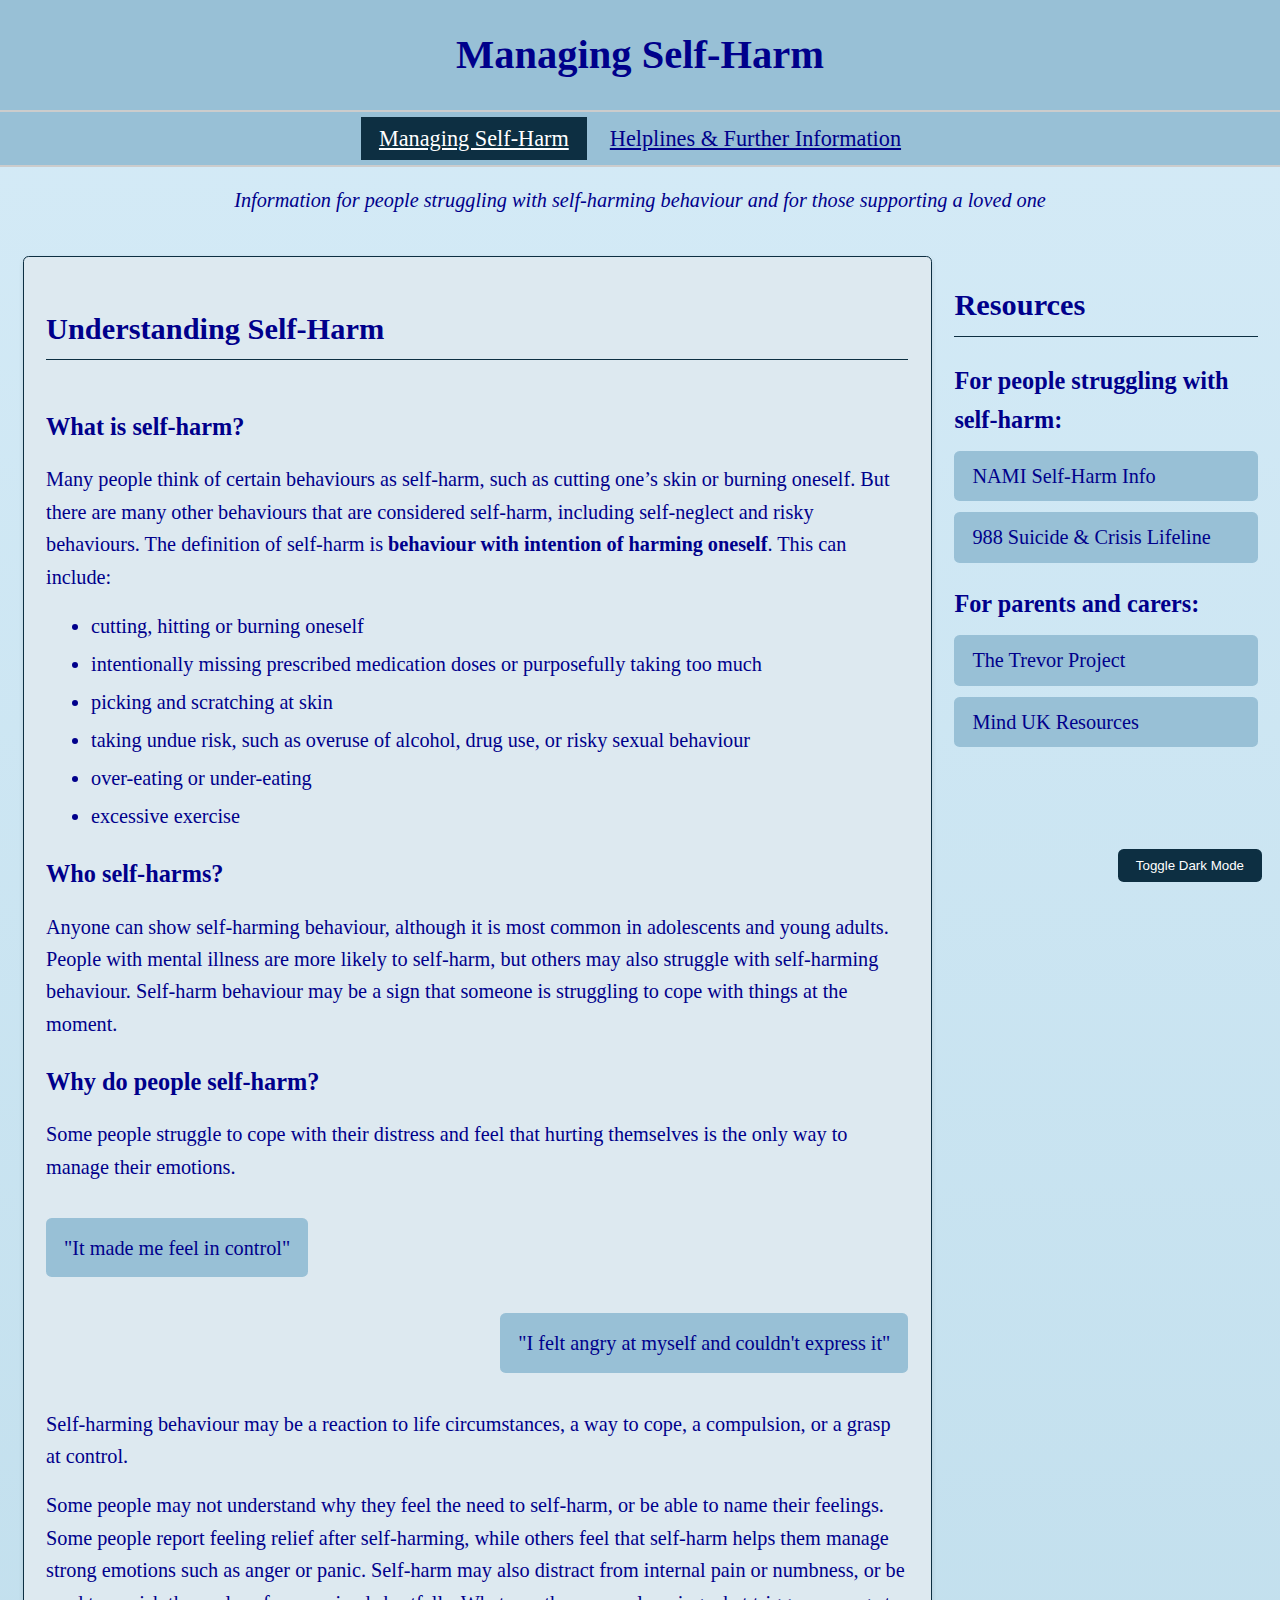
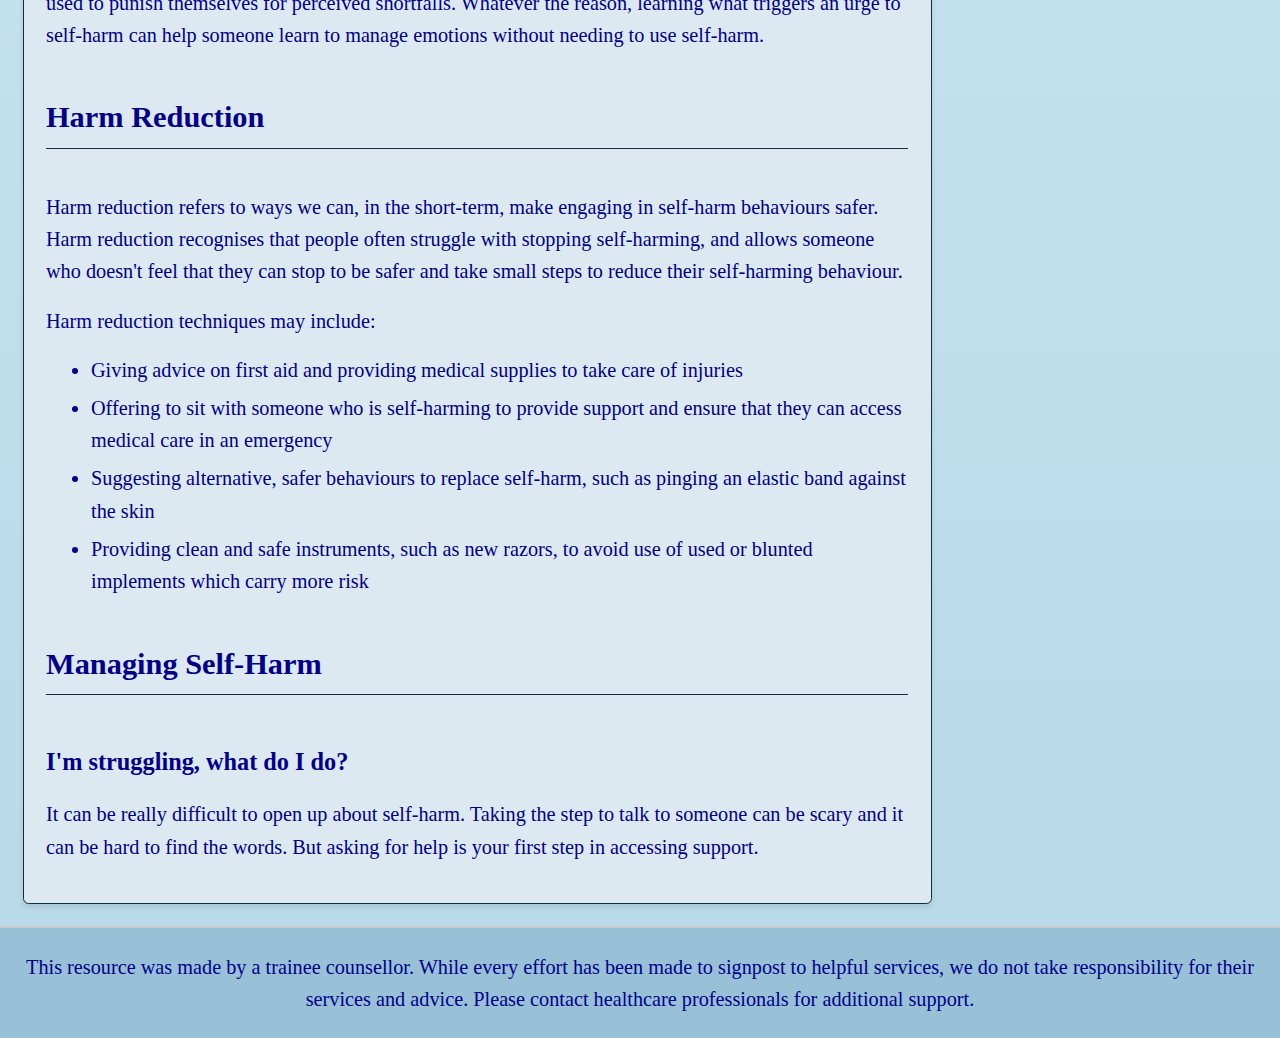
==== index.html @ 4cd1312b "Add files via upload" ====
<!DOCTYPE html>
<html lang="en">
<head>
    <meta charset="UTF-8">
    <meta name="viewport" content="width=device-width, initial-scale=1.0">
    <meta name="description" content="A resource for managing self-harm, offering information and support options.">
    <title>Managing Self-Harm</title>
    <link rel="stylesheet" href="styles.css">
</head>
<body>
    <header class="banner">
        <h1>Managing Self-Harm</h1>
    </header>
    
    <nav class="tabs">
        <a class="tab active" href="index.html">Managing Self-Harm</a>
        <a class="tab" href="resources.html">Helplines & Further Information</a>
    </nav>
    
    <p class="intro-text">Information for people struggling with self-harming behaviour and for those supporting a loved one</p>
    
    <main class="container">
        <section class="main-content">
            <div class="section">
                <h2>Understanding Self-Harm</h2>
                <div class="section-content">
                    <h3>What is self-harm?</h3>
                    <p>Many people think of certain behaviours as self-harm, such as cutting one’s skin or burning oneself. But there are many other behaviours that are considered self-harm, including self-neglect and risky behaviours. The definition of self-harm is <strong>behaviour with intention of harming oneself</strong>. This can include:</p>
                    <ul>
                        <li>cutting, hitting or burning oneself</li>
                        <li>intentionally missing prescribed medication doses or purposefully taking too much</li>
                        <li>picking and scratching at skin</li>
                        <li>taking undue risk, such as overuse of alcohol, drug use, or risky sexual behaviour</li>
                        <li>over-eating or under-eating</li>
                        <li>excessive exercise</li>
                    </ul>
                    <h3>Who self-harms?</h3>
                    <p>Anyone can show self-harming behaviour, although it is most common in adolescents and young adults. People with mental illness are more likely to self-harm, but others may also struggle with self-harming behaviour. Self-harm behaviour may be a sign that someone is struggling to cope with things at the moment.</p>
                    <h3>Why do people self-harm?</h3>
                    <p>Some people struggle to cope with their distress and feel that hurting themselves is the only way to manage their emotions.</p>
                    <div class="speech-bubble left">
                        <p>"It made me feel in control"</p>
                    </div>
                    <div class="speech-bubble-container right">
                        <div class="speech-bubble right">
                            <p>"I felt angry at myself and couldn't express it"</p>
                        </div>
                    </div>
                    <p>Self-harming behaviour may be a reaction to life circumstances, a way to cope, a compulsion, or a grasp at control.</p>
                    <p>Some people may not understand why they feel the need to self-harm, or be able to name their feelings. Some people report feeling relief after self-harming, while others feel that self-harm helps them manage strong emotions such as anger or panic. Self-harm may also distract from internal pain or numbness, or be used to punish themselves for perceived shortfalls. Whatever the reason, learning what triggers an urge to self-harm can help someone learn to manage emotions without needing to use self-harm.</p>
                </div>
            </div>

            <div class="section">
                <h2>Harm Reduction</h2>
                <div class="section-content">
                    <p>Harm reduction refers to ways we can, in the short-term, make engaging in self-harm behaviours safer. Harm reduction recognises that people often struggle with stopping self-harming, and allows someone who doesn't feel that they can stop to be safer and take small steps to reduce their self-harming behaviour.</p>
                    <p>Harm reduction techniques may include:</p>
                    <ul>
                        <li>Giving advice on first aid and providing medical supplies to take care of injuries</li>
                        <li>Offering to sit with someone who is self-harming to provide support and ensure that they can access medical care in an emergency</li>
                        <li>Suggesting alternative, safer behaviours to replace self-harm, such as pinging an elastic band against the skin</li>
                        <li>Providing clean and safe instruments, such as new razors, to avoid use of used or blunted implements which carry more risk</li>
                    </ul>
                </div>
            </div>

            <div class="section">
                <h2>Managing Self-Harm</h2>
                <div class="section-content">
                    <h3>I'm struggling, what do I do?</h3>
                    <p>It can be really difficult to open up about self-harm. Taking the step to talk to someone can be scary and it can be hard to find the words. But asking for help is your first step in accessing support.</p>
                </div>
            </div>
        </section>

        <aside class="sidebar">
            <h2>Resources</h2>
            <h3>For people struggling with self-harm:</h3>
            <a href="https://www.nami.org/About-Mental-Illness/Common-with-Mental-Illness/Self-harm" target="_blank">NAMI Self-Harm Info</a>
            <a href="https://988lifeline.org/" target="_blank">988 Suicide & Crisis Lifeline</a>
            <h3>For parents and carers:</h3>
            <a href="https://www.thetrevorproject.org/" target="_blank">The Trevor Project</a>
            <a href="https://www.mind.org.uk/information-support/types-of-mental-health-problems/self-harm/" target="_blank">Mind UK Resources</a>
        </aside>
    </main>

    <footer class="bottom-banner">
        <p>This resource was made by a trainee counsellor. While every effort has been made to signpost to helpful services, we do not take responsibility for their services and advice. Please contact healthcare professionals for additional support.</p>
    </footer>

    <button id="dark-mode-toggle" aria-label="Toggle dark mode">Toggle Dark Mode</button>

    <script src="script.js"></script>
</body>
</html>
---- styles.css ----
/* Modern CSS with variables for colors */
:root {
    --background-start: #d5ebf7;
    --background-end: #b8d9e8;
    --banner-bg: #98c0d6;
    --main-bg: #dde9f0;
    --text-color: #00008B;
    --accent-color: #0d2f42;
    --link-color: #0066cc;
    --border-color: #ccc;
    --link-color: #004080; /* Darker blue for 4.7:1 contrast on #98c0d6 */

}

html, body {
    margin: 0;
    padding: 0;
    min-height: 100vh;
    font-family: 'Georgia', serif;
    line-height: 1.6;
    background: linear-gradient(to bottom, var(--background-start), var(--background-end));
    color: var(--text-color);
    scroll-behavior: smooth;
    display: grid;
    grid-template-rows: auto auto 1fr auto; /* Header, intro, main, footer */
	font-size: 1.125rem; /* 18px base */
}

.banner {
    background-color: var(--banner-bg);
    padding: 1.25rem;
    text-align: center;
    border-bottom: 2px solid var(--border-color);
}

.banner h1 {
    margin: 0;
    font-size: 2em;
    color: var(--text-color);
    transition: color 0.3s ease;
}

.banner h1:hover {
    color: var(--accent-color);
}

.intro-text {
    text-align: center;
    padding: 0.9375rem 1.25rem;
    margin: 0;
    font-style: italic;
}

.container {
    display: grid;
    grid-template-columns: 3fr 1fr;
    max-width: 75rem;
    margin: 0 auto;
    padding: 1.25rem;
    gap: 1.25rem;
    min-height: calc(100vh - 3.875rem - 2.875rem - 3.875rem); /* Adjusted for banners and intro */
}

.main-content {
    padding: 1.25rem;
    background-color: var(--main-bg);
    border: 1px solid var(--accent-color);
    border-radius: 0.3125rem;
    box-shadow: 0 0.125rem 0.3125rem rgba(0, 0, 0, 0.1);
    transition: box-shadow 0.3s ease;
}

.main-content:hover {
    box-shadow: 0 0.25rem 0.625rem rgba(0, 0, 0, 0.15);
}

.sidebar a {
     display: block;
    margin: 0.625rem 0;
    padding: 0.5rem 1rem;
    background-color: var(--banner-bg);
    color: var(--link-color); /* Updated to #004080 */
    text-decoration: none;
    border-radius: 0.3125rem;
    transition: background-color 0.3s ease, transform 0.3s ease;
}
body.dark-mode .sidebar a {
    background-color: #4a6b88;
    color: var(--link-color); /* Keep #004080 for consistency */
}

h2 {
    color: var(--text-color);
    border-bottom: 1px solid var(--accent-color);
    padding-bottom: 0.3125rem;
    font-size: 1.5em;
    cursor: pointer;
    transition: color 0.3s ease;
}

h2:hover {
    color: var(--accent-color);
}

h3 {
    color: var(--text-color);
    font-size: 1.2em;
    margin-top: 1.25rem;
    margin-bottom: 0.625rem;
}

p {
    margin: 0.9375rem 0;
}

ul {
    margin: 0.625rem 0 0.9375rem 1.25rem;
    padding-left: 1.25rem;
}

li {
    margin: 0.3125rem 0;
}

.sidebar a {
    display: block;
    margin: 0.625rem 0;
    padding: 0.5rem 1rem; /* Padding for rectangle shape */
    background-color: var(--banner-bg); /* Matches top banner */
    color: var(--text-color); /* Dark blue text */
    text-decoration: none;
    border-radius: 0.3125rem; /* Rounded corners */
    transition: background-color 0.3s ease, transform 0.3s ease;
}

.sidebar a:hover {
    background-color: var(--accent-color); /* Dark teal on hover */
    color: white; /* White text on hover for contrast */
    transform: translateX(0.3125rem);
}

.bottom-banner {
    background-color: var(--banner-bg);
    padding: 1.25rem;
    text-align: center;
    border-top: 2px solid var(--border-color);
}

.bottom-banner p {
    margin: 0;
    color: var(--text-color);
}

.section-content {
    transition: max-height 0.3s ease, opacity 0.3s ease;
    overflow: hidden;
}

.collapsed .section-content {
    max-height: 0;
    opacity: 0;
}

#dark-mode-toggle {
    position: fixed;
    bottom: 1rem;
    right: 1rem;
    padding: 0.5rem 1rem;
    background-color: var(--accent-color);
    color: white;
    border: none;
    border-radius: 0.3125rem;
    cursor: pointer;
    transition: background-color 0.3s ease;
}

#dark-mode-toggle:hover {
    background-color: var(--text-color);
}

/* Dark Mode */
body.dark-mode {
    background: linear-gradient(to bottom, #2b3e50, #1e2a36);
    color: #e0e0e0;
}

body.dark-mode .banner,
body.dark-mode .bottom-banner {
    background-color: #4a6b88;
}

body.dark-mode .main-content {
    background-color: #3a4a5b;
}

body.dark-mode .sidebar {
    background-color: #2b3e50;
}

body.dark-mode h2,
body.dark-mode h3,
body.dark-mode .banner h1,
body.dark-mode .bottom-banner p {
    color: #e0e0e0;
}

body.dark-mode .sidebar a {
    background-color: #4a6b88; /* Adjusted for dark mode */
    color: #e0e0e0;
}

body.dark-mode .sidebar a:hover {
    background-color: var(--accent-color);
    color: white;
}

/* Responsive Design */
@media (max-width: 48rem) {
    .container {
        grid-template-columns: 1fr;
        padding: 0.625rem;
    }
    .main-content, .sidebar {
        border-left: none;
        border-top: 1px solid var(--accent-color);
    }
    #dark-mode-toggle {
        bottom: 5rem; /* Avoid overlap with footer */
    }
}
/* Speech bubble styles with dynamic width and proper alignment */
.speech-bubble {
    position: relative;
    display: inline-block;
    background-color: var(--banner-bg);
    color: var(--text-color);
    padding: 0.75rem 1rem;
    margin: 1rem 0;
    border-radius: 0.3125rem;
}

.speech-bubble.left {
    margin-right: auto;
}

.speech-bubble-container.right {
    text-align: right; /* Aligns the inline-block bubble to the right */
}

.speech-bubble.right {
    /* No additional margin needed here */
}

.speech-bubble.left::before {
    content: '';
    position: absolute;
    bottom: -0.5rem;
    left: 1rem;
    border: 0.5rem solid transparent;
    border-top-color: var(--banner-bg);
    z-index: 1;
}

.speech-bubble.right::after {
    content: '';
    position: absolute;
    bottom: -0.5rem;
    right: 1rem;
    border: 0.5rem solid transparent;
    border-top-color: var(--banner-bg);
    z-index: 1;
}

/* Adjust paragraph inside speech bubble */
.speech-bubble p {
    margin: 0;
}

/* Dark mode adjustments for speech bubbles */
body.dark-mode .speech-bubble {
    background-color: #4a6b88;
    color: #e0e0e0;
}

body.dark-mode .speech-bubble.left::before,
body.dark-mode .speech-bubble.right::after {
    border-top-color: #4a6b88;
}
/* Tab styling */
.tabs {
    background-color: var(--banner-bg);
    padding: 0.5rem;
    text-align: center;
    border-bottom: 2px solid var(--border-color);
}

.tab {
    background-color: transparent;
    color: var(--text-color);
    border: none;
    padding: 0.5rem 1rem;
    font-size: 1.1em;
    font-family: 'Georgia', serif;
    cursor: pointer;
    transition: background-color 0.3s ease, color 0.3s ease;
}

.tab:hover {
    background-color: var(--accent-color);
    color: white;
}

.tab.active {
    background-color: var(--accent-color);
    color: white;
}

/* Tab content */
.tab-content {
    display: none;
}

.tab-content.active {
    display: block;
}

/* Dark mode adjustments for tabs */
body.dark-mode .tabs {
    background-color: #4a6b88;
}

body.dark-mode .tab {
    color: #e0e0e0;
}

body.dark-mode .tab:hover,
body.dark-mode .tab.active {
    background-color: var(--accent-color);
    color: white;
}
/* Adjust .container and .tab-content for consistent layout */
.container {
    display: grid;
    grid-template-columns: 3fr 1fr;
    max-width: 75rem;
    margin: 0 auto;
    padding: 1.25rem;
    gap: 1.25rem;
    min-height: calc(100vh - 3.875rem - 2.875rem - 3.875rem - 2.5rem); /* Adjusted for tabs */
}

.tab-content {
    display: none;
    grid-column: 1 / -1; /* Span full width */
    display: grid; /* Nested grid for main-content and sidebar */
    grid-template-columns: inherit; /* Inherit 3fr 1fr from .container */
    gap: inherit;
}

.tab-content.active {
    display: grid; /* Use grid instead of block */
}

/* Ensure sidebar stays at top */
.sidebar {
    align-self: start; /* Align to top of grid cell */
}
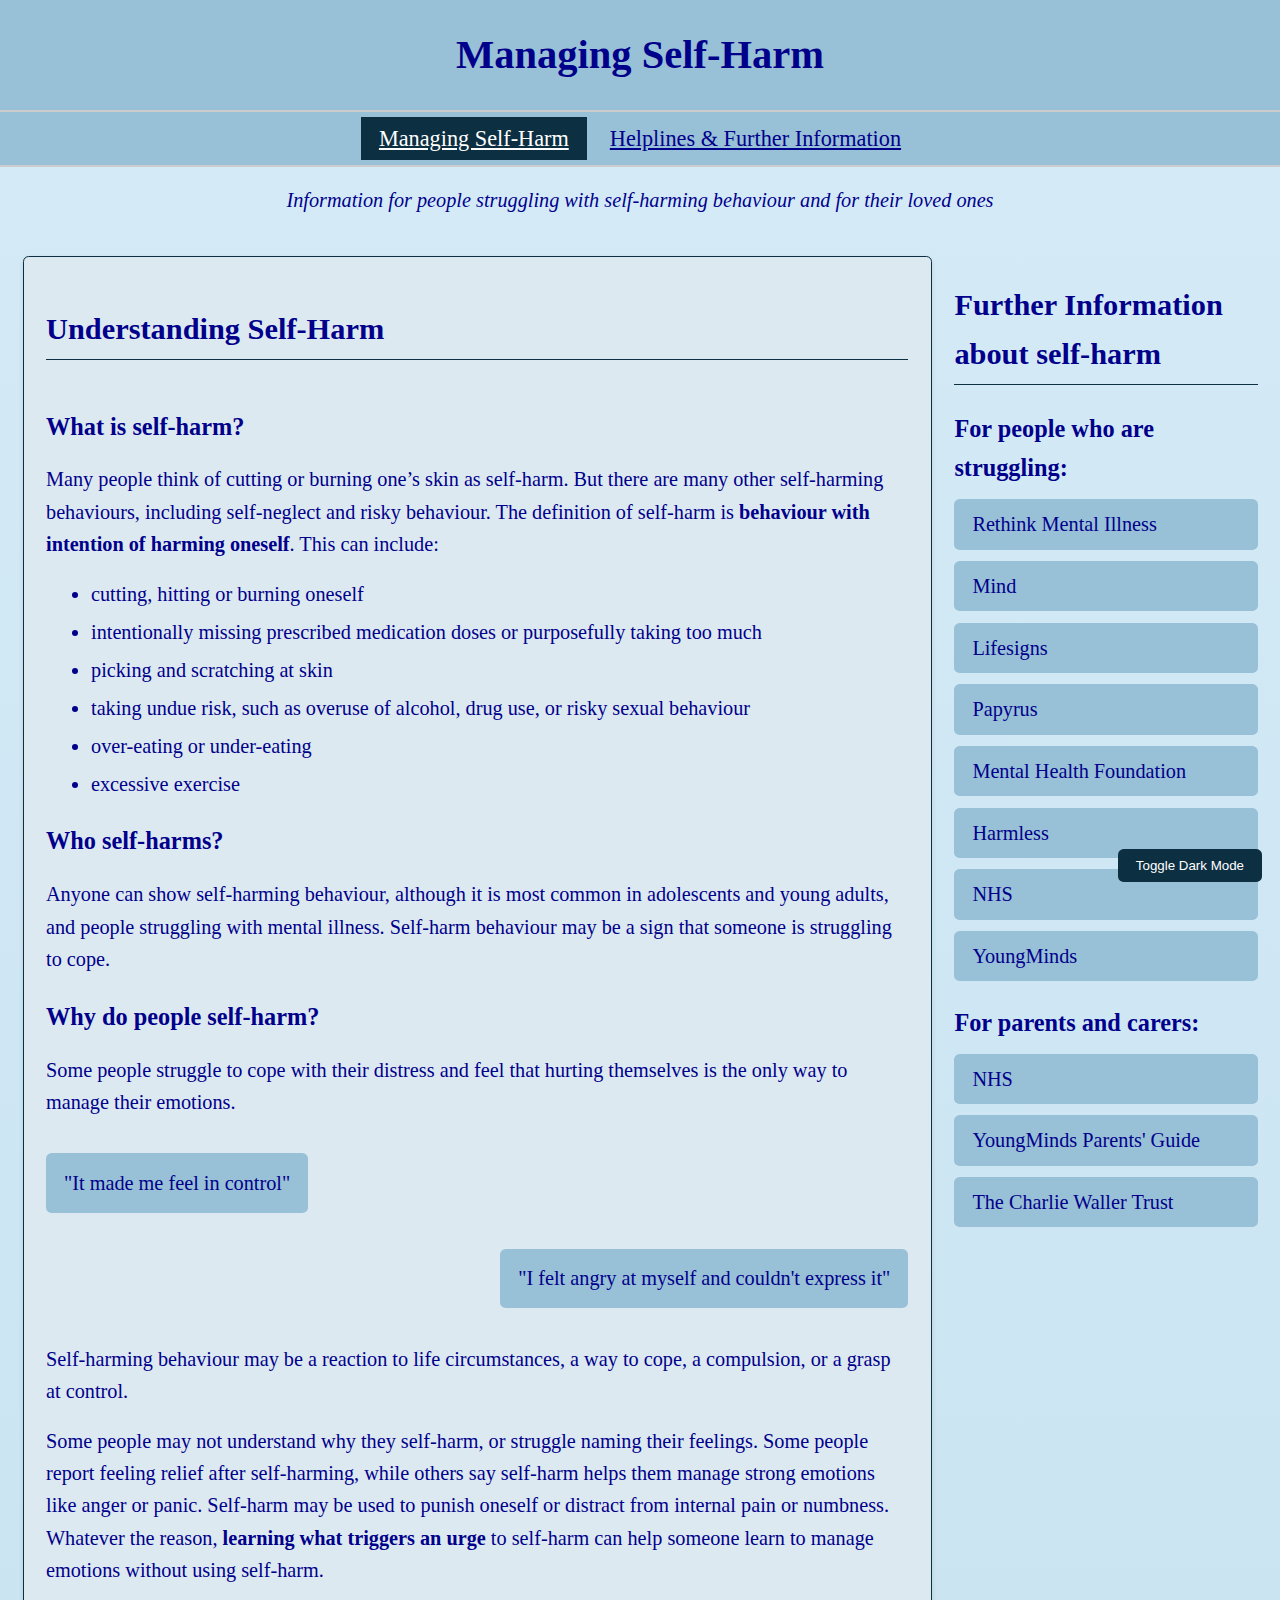
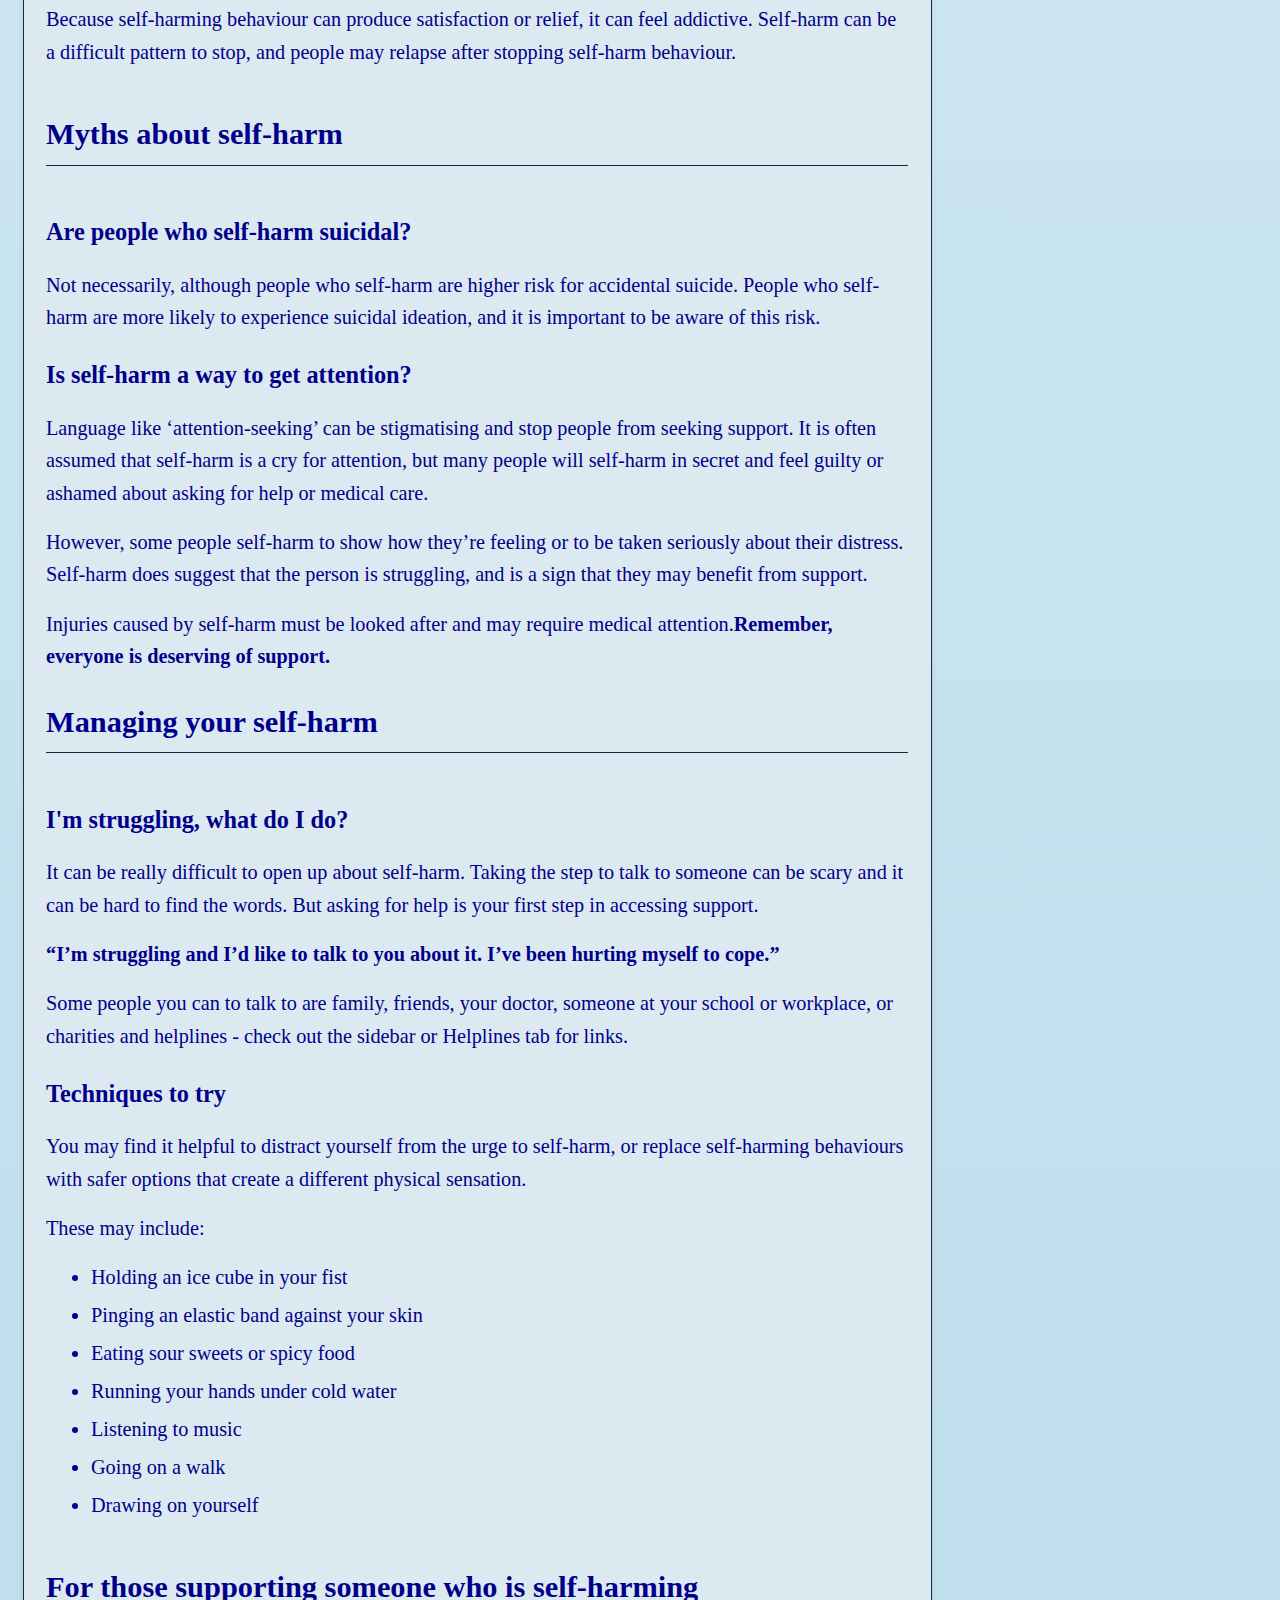
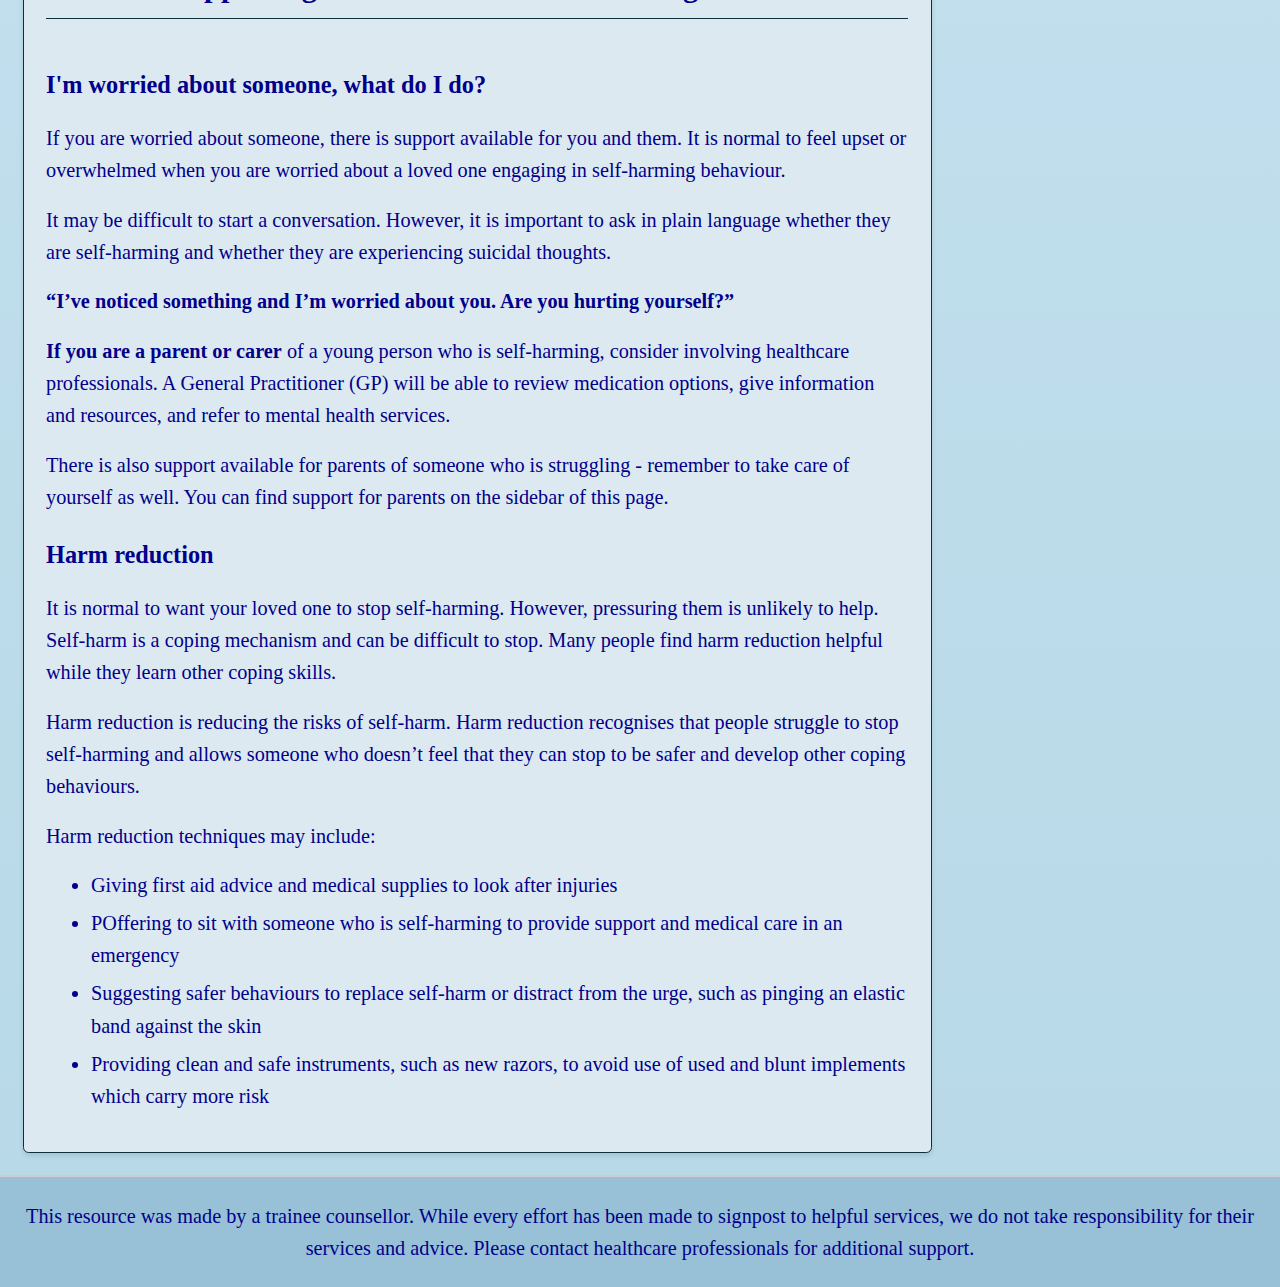
==== commit 22e4ded9: "Add files via upload" ====
--- a/index.html
+++ b/index.html
@@ -17,7 +17,7 @@
         <a class="tab" href="resources.html">Helplines & Further Information</a>
     </nav>
     
-    <p class="intro-text">Information for people struggling with self-harming behaviour and for those supporting a loved one</p>
+    <p class="intro-text">Information for people struggling with self-harming behaviour and for their loved ones</p>
     
     <main class="container">
         <section class="main-content">
@@ -25,7 +25,7 @@
                 <h2>Understanding Self-Harm</h2>
                 <div class="section-content">
                     <h3>What is self-harm?</h3>
-                    <p>Many people think of certain behaviours as self-harm, such as cutting one’s skin or burning oneself. But there are many other behaviours that are considered self-harm, including self-neglect and risky behaviours. The definition of self-harm is <strong>behaviour with intention of harming oneself</strong>. This can include:</p>
+                    <p>Many people think of cutting or burning one’s skin as self-harm. But there are many other self-harming behaviours, including self-neglect and risky behaviour. The definition of self-harm is <strong>behaviour with intention of harming oneself</strong>. This can include:</p>
                     <ul>
                         <li>cutting, hitting or burning oneself</li>
                         <li>intentionally missing prescribed medication doses or purposefully taking too much</li>
@@ -35,7 +35,7 @@
                         <li>excessive exercise</li>
                     </ul>
                     <h3>Who self-harms?</h3>
-                    <p>Anyone can show self-harming behaviour, although it is most common in adolescents and young adults. People with mental illness are more likely to self-harm, but others may also struggle with self-harming behaviour. Self-harm behaviour may be a sign that someone is struggling to cope with things at the moment.</p>
+                    <p>Anyone can show self-harming behaviour, although  it is most common in adolescents and young adults, and people struggling with mental illness. Self-harm behaviour may be a sign that someone is struggling to cope.</p>
                     <h3>Why do people self-harm?</h3>
                     <p>Some people struggle to cope with their distress and feel that hurting themselves is the only way to manage their emotions.</p>
                     <div class="speech-bubble left">
@@ -47,41 +47,83 @@
                         </div>
                     </div>
                     <p>Self-harming behaviour may be a reaction to life circumstances, a way to cope, a compulsion, or a grasp at control.</p>
-                    <p>Some people may not understand why they feel the need to self-harm, or be able to name their feelings. Some people report feeling relief after self-harming, while others feel that self-harm helps them manage strong emotions such as anger or panic. Self-harm may also distract from internal pain or numbness, or be used to punish themselves for perceived shortfalls. Whatever the reason, learning what triggers an urge to self-harm can help someone learn to manage emotions without needing to use self-harm.</p>
-                </div>
+                    <p>Some people may not understand why they self-harm, or struggle naming their feelings. Some people report feeling relief after self-harming, while others say self-harm helps them manage strong emotions like anger or panic. Self-harm may be used to punish oneself or distract from internal pain or numbness. Whatever the reason, <strong>learning what triggers an urge</strong> to self-harm can help someone learn to manage emotions without using self-harm.</p>
+					<p>Because self-harming behaviour can produce satisfaction or relief, it can feel addictive. Self-harm can be a difficult pattern to stop, and people may relapse after stopping self-harm behaviour.</p>
+				</div>
+            </div>
+			
+			<div class="section">
+                <h2>Myths about self-harm</h2>
+                <div class="section-content">
+                    <h3>Are people who self-harm suicidal?</h3>
+					<p>Not necessarily, although people who self-harm are higher risk for accidental suicide. People who self-harm are more likely to experience suicidal ideation, and it is important to be aware of this risk.</p>
+					<h3>Is self-harm a way to get attention?</h3>
+					<p>Language like ‘attention-seeking’ can be stigmatising and stop people from seeking support. It is often assumed that self-harm is a cry for attention, but many people will self-harm in secret and feel guilty or ashamed about asking for help or medical care. </p>
+					<p>However, some people self-harm to show how they’re feeling or to be taken seriously about their distress. Self-harm does suggest that the person is struggling, and is a sign that they may benefit from support.</p>
+					<p>Injuries caused by self-harm must be looked after and may require medical attention.<strong>Remember, everyone is deserving of support.</strong></p>
+            <div class="section">
+                <h2>Managing your self-harm</h2>
+                <div class="section-content">
+					<h3>I'm struggling, what do I do?</h3>
+                    <p>It can be really difficult to open up about self-harm. Taking the step to talk to someone can be scary and it can be hard to find the words. But asking for help is your first step in accessing support.</p>
+                    <p><strong>“I’m struggling and I’d like to talk to you about it. I’ve been hurting myself to cope.”</strong></p>
+                    <p>Some people you can to talk to are family, friends, your doctor, someone at your school or workplace, or charities and helplines - check out the sidebar or Helplines tab for links.</p>
+					
+					<h3>Techniques to try</h3>
+					<p>You may find it helpful to distract yourself from the urge to self-harm, or replace self-harming behaviours with safer options that create a different physical sensation.</p>
+					<p>These may include:</p>
+					<ul>
+                        <li>Holding an ice cube in your fist</li>
+                        <li>Pinging an elastic band against your skin</li>
+                        <li>Eating sour sweets or spicy food</li>
+                        <li>Running your hands under cold water</li>
+						<li>Listening to music</li>
+						<li>Going on a walk</li>
+						<li>Drawing on yourself</li>
+                    </ul>
+					
+				</div>
             </div>
 
             <div class="section">
-                <h2>Harm Reduction</h2>
+                <h2>For those supporting someone who is self-harming</h2>
                 <div class="section-content">
-                    <p>Harm reduction refers to ways we can, in the short-term, make engaging in self-harm behaviours safer. Harm reduction recognises that people often struggle with stopping self-harming, and allows someone who doesn't feel that they can stop to be safer and take small steps to reduce their self-harming behaviour.</p>
-                    <p>Harm reduction techniques may include:</p>
-                    <ul>
-                        <li>Giving advice on first aid and providing medical supplies to take care of injuries</li>
-                        <li>Offering to sit with someone who is self-harming to provide support and ensure that they can access medical care in an emergency</li>
-                        <li>Suggesting alternative, safer behaviours to replace self-harm, such as pinging an elastic band against the skin</li>
-                        <li>Providing clean and safe instruments, such as new razors, to avoid use of used or blunted implements which carry more risk</li>
+                    <h3>I'm worried about someone, what do I do?</h3>
+                    <p>If you are worried about someone, there is support available for you and them. It is normal to feel upset or overwhelmed when you are worried about a loved one engaging in self-harming behaviour. </p>
+					<p>It may be difficult to start a conversation. However, it is important to ask in plain language whether they are self-harming and whether they are experiencing suicidal thoughts. </p>
+					<p><strong>“I’ve noticed something and I’m worried about you. Are you hurting yourself?”</strong></p>
+					<p><strong>If you are a parent or carer</strong> of a young person who is self-harming, consider involving healthcare professionals. A General Practitioner (GP) will be able to review medication options, give information and resources, and refer to mental health services.</p>
+					<p>There is also support available for parents of someone who is struggling - remember to take care of yourself as well. You can find support for parents on the sidebar of this page.</p>
+					
+					<h3>Harm reduction</h3>
+					<p>It is normal to want your loved one to stop self-harming. However, pressuring them is unlikely to help. Self-harm is a coping mechanism and can be difficult to stop. Many people find harm reduction helpful while they learn other coping skills.</p>
+					<p>Harm reduction is reducing the risks of self-harm. Harm reduction recognises that people struggle to stop self-harming and allows someone who doesn’t feel that they can stop to be safer and develop other coping behaviours. </p>
+					<p>Harm reduction techniques may include:</p>
+					<ul>
+                        <li>Giving first aid advice and medical supplies to look after injuries</li>
+                        <li>POffering to sit with someone who is self-harming to provide support and medical care in an emergency</li>
+                        <li>Suggesting safer behaviours to replace self-harm or distract from the urge, such as pinging an elastic band against the skin</li>
+						<li>Providing clean and safe instruments, such as new razors, to avoid use of used and blunt implements which carry more risk</li>
                     </ul>
-                </div>
-            </div>
-
-            <div class="section">
-                <h2>Managing Self-Harm</h2>
-                <div class="section-content">
-                    <h3>I'm struggling, what do I do?</h3>
-                    <p>It can be really difficult to open up about self-harm. Taking the step to talk to someone can be scary and it can be hard to find the words. But asking for help is your first step in accessing support.</p>
                 </div>
             </div>
         </section>
 
         <aside class="sidebar">
-            <h2>Resources</h2>
-            <h3>For people struggling with self-harm:</h3>
-            <a href="https://www.nami.org/About-Mental-Illness/Common-with-Mental-Illness/Self-harm" target="_blank">NAMI Self-Harm Info</a>
-            <a href="https://988lifeline.org/" target="_blank">988 Suicide & Crisis Lifeline</a>
+            <h2>Further Information about self-harm</h2>
+            <h3>For people who are struggling:</h3>
+            <a href="https://www.rethink.org/advice-and-information/about-mental-illness/mental-health-symptoms/self-harm/" target="_blank">Rethink Mental Illness</a>
+            <a href="https://www.mind.org.uk/information-support/types-of-mental-health-problems/self-harm/" target="_blank">Mind</a>
+			<a href="https://www.lifesigns.org.uk/what/" target="_blank">Lifesigns</a>
+			<a href="https://www.papyrus-uk.org/self-harm/" target="_blank">Papyrus</a>
+			<a href="https://www.mentalhealth.org.uk/explore-mental-health/publications/truth-about-self-harm" target="_blank">Mental Health Foundation</a>
+			<a href="https://harmless.org.uk/our-services/people-that-self-harm/" target="_blank">Harmless</a>
+			<a href="https://www.cpft.nhs.uk/self-harm-a-guide-for-young-people" target="_blank">NHS</a>
+			<a href="https://www.youngminds.org.uk/young-person/my-feelings/self-harm/">YoungMinds</a>
             <h3>For parents and carers:</h3>
-            <a href="https://www.thetrevorproject.org/" target="_blank">The Trevor Project</a>
-            <a href="https://www.mind.org.uk/information-support/types-of-mental-health-problems/self-harm/" target="_blank">Mind UK Resources</a>
+			<a href="https://www.cpft.nhs.uk/self-harm-" target="_blank">NHS</a>
+            <a href="https://www.youngminds.org.uk/parent/parents-a-z-mental-health-guide/self-harm/" target="_blank">YoungMinds Parents' Guide</a>
+            <a href="https://www.charliewaller.org/what-we-offer/parents-and-carers" target="_blank">The Charlie Waller Trust</a>
         </aside>
     </main>
 
--- a/styles.css
+++ b/styles.css
@@ -364,4 +364,32 @@
 /* Ensure sidebar stays at top */
 .sidebar {
     align-self: start; /* Align to top of grid cell */
+}
+/* Helpline button styling */
+.helpline-button {
+    display: inline-block; /* Inline to fit within list */
+    margin: 0.625rem 0.5rem 0.625rem 0; /* Match sidebar spacing, slight right margin for flow */
+    padding: 0.5rem 1rem;
+    background-color: var(--banner-bg); /* #98c0d6 */
+    color: var(--link-color); /* #004080 */
+    text-decoration: none;
+    border-radius: 0.3125rem;
+    transition: background-color 0.3s ease, transform 0.3s ease;
+}
+
+.helpline-button:hover {
+    background-color: var(--accent-color); /* #0d2f42 */
+    color: white;
+    transform: translateX(0.3125rem);
+}
+
+/* Dark mode adjustments for helpline buttons */
+body.dark-mode .helpline-button {
+    background-color: #4a6b88;
+    color: var(--link-color); /* #004080 */
+}
+
+body.dark-mode .helpline-button:hover {
+    background-color: var(--accent-color);
+    color: white;
 }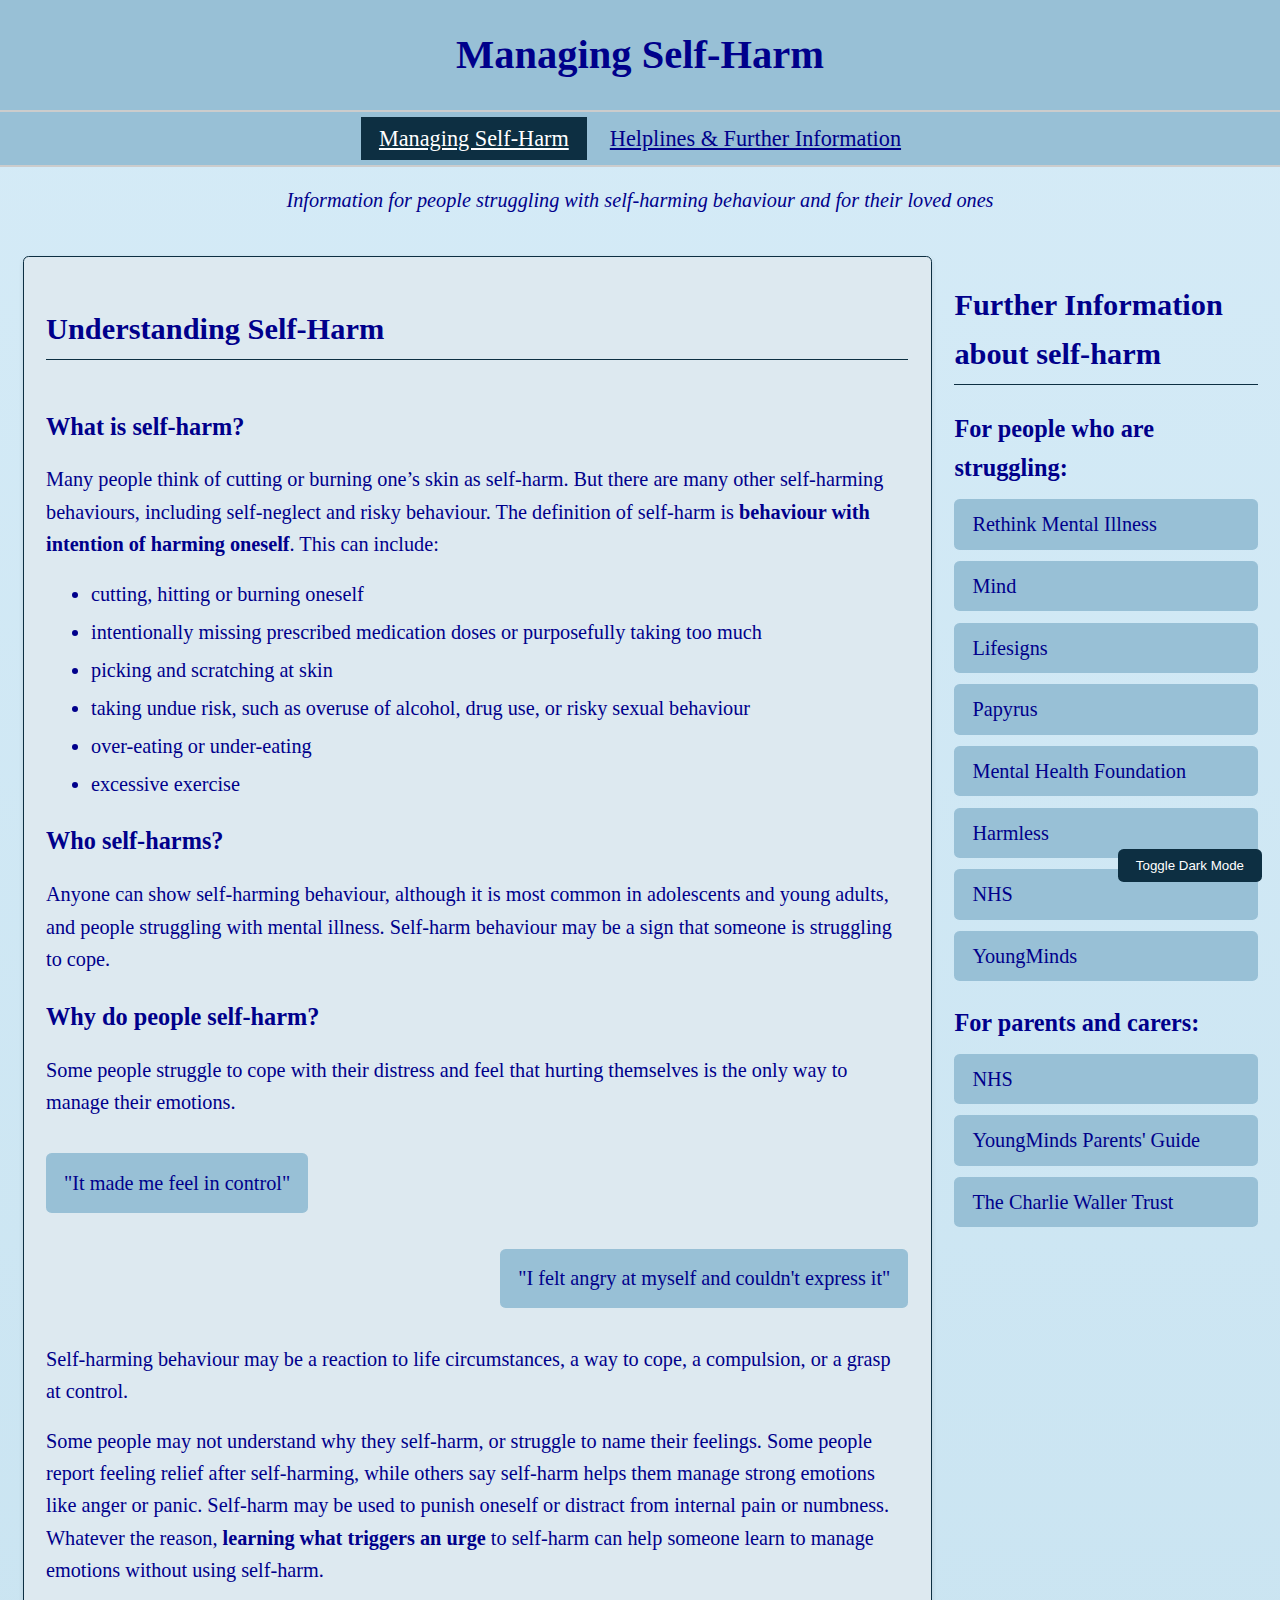
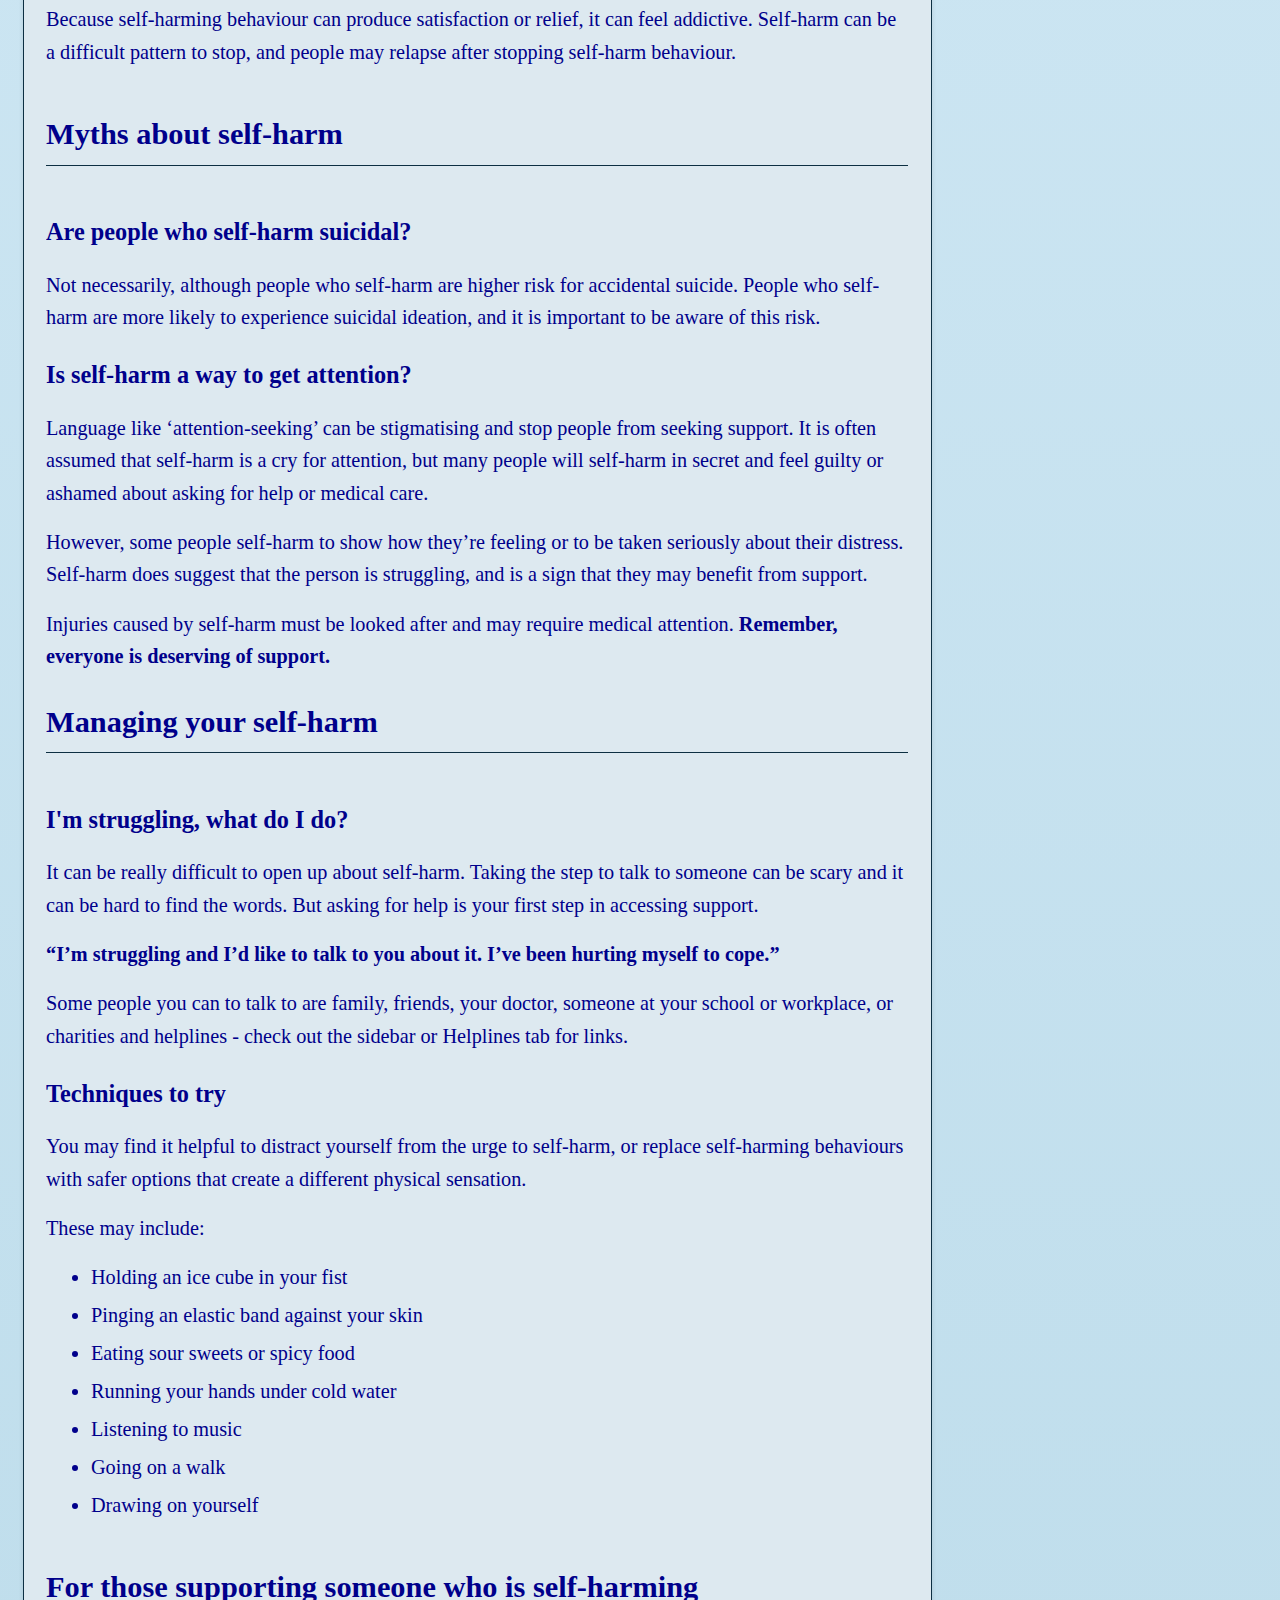
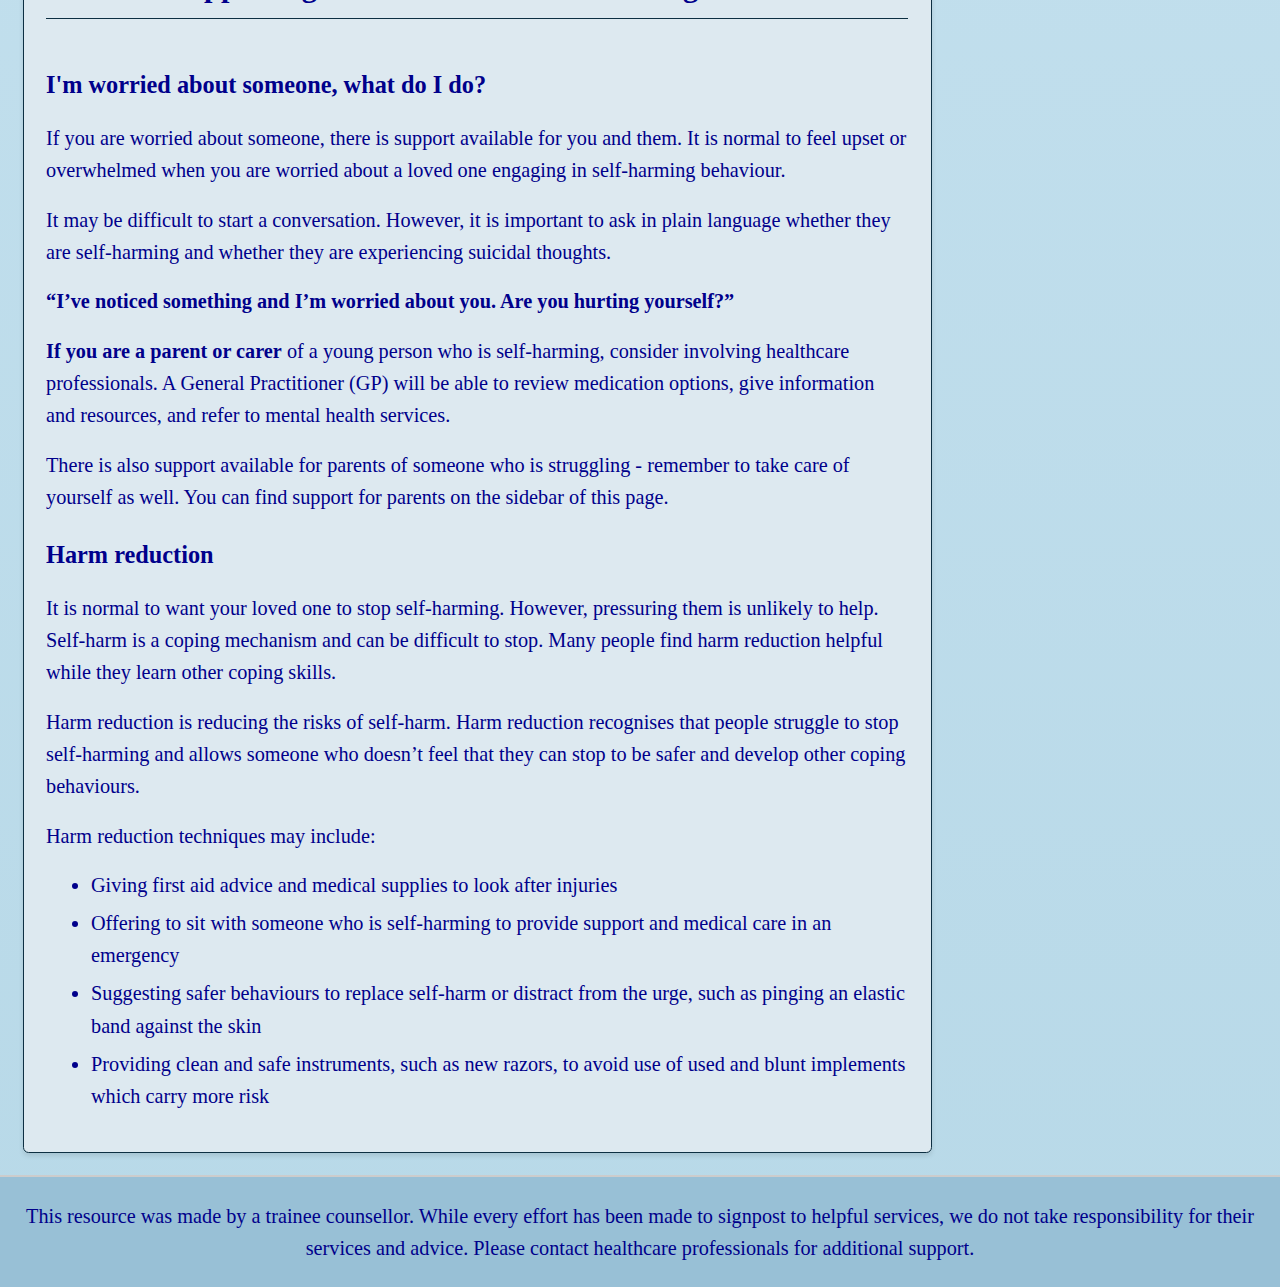
==== commit 684fc8d3: "Add files via upload" ====
--- a/index.html
+++ b/index.html
@@ -47,7 +47,7 @@
                         </div>
                     </div>
                     <p>Self-harming behaviour may be a reaction to life circumstances, a way to cope, a compulsion, or a grasp at control.</p>
-                    <p>Some people may not understand why they self-harm, or struggle naming their feelings. Some people report feeling relief after self-harming, while others say self-harm helps them manage strong emotions like anger or panic. Self-harm may be used to punish oneself or distract from internal pain or numbness. Whatever the reason, <strong>learning what triggers an urge</strong> to self-harm can help someone learn to manage emotions without using self-harm.</p>
+                    <p>Some people may not understand why they self-harm, or struggle to name their feelings. Some people report feeling relief after self-harming, while others say self-harm helps them manage strong emotions like anger or panic. Self-harm may be used to punish oneself or distract from internal pain or numbness. Whatever the reason, <strong>learning what triggers an urge</strong> to self-harm can help someone learn to manage emotions without using self-harm.</p>
 					<p>Because self-harming behaviour can produce satisfaction or relief, it can feel addictive. Self-harm can be a difficult pattern to stop, and people may relapse after stopping self-harm behaviour.</p>
 				</div>
             </div>
@@ -60,7 +60,7 @@
 					<h3>Is self-harm a way to get attention?</h3>
 					<p>Language like ‘attention-seeking’ can be stigmatising and stop people from seeking support. It is often assumed that self-harm is a cry for attention, but many people will self-harm in secret and feel guilty or ashamed about asking for help or medical care. </p>
 					<p>However, some people self-harm to show how they’re feeling or to be taken seriously about their distress. Self-harm does suggest that the person is struggling, and is a sign that they may benefit from support.</p>
-					<p>Injuries caused by self-harm must be looked after and may require medical attention.<strong>Remember, everyone is deserving of support.</strong></p>
+					<p>Injuries caused by self-harm must be looked after and may require medical attention. <strong>Remember, everyone is deserving of support.</strong></p>
             <div class="section">
                 <h2>Managing your self-harm</h2>
                 <div class="section-content">
@@ -101,7 +101,7 @@
 					<p>Harm reduction techniques may include:</p>
 					<ul>
                         <li>Giving first aid advice and medical supplies to look after injuries</li>
-                        <li>POffering to sit with someone who is self-harming to provide support and medical care in an emergency</li>
+                        <li>Offering to sit with someone who is self-harming to provide support and medical care in an emergency</li>
                         <li>Suggesting safer behaviours to replace self-harm or distract from the urge, such as pinging an elastic band against the skin</li>
 						<li>Providing clean and safe instruments, such as new razors, to avoid use of used and blunt implements which carry more risk</li>
                     </ul>
